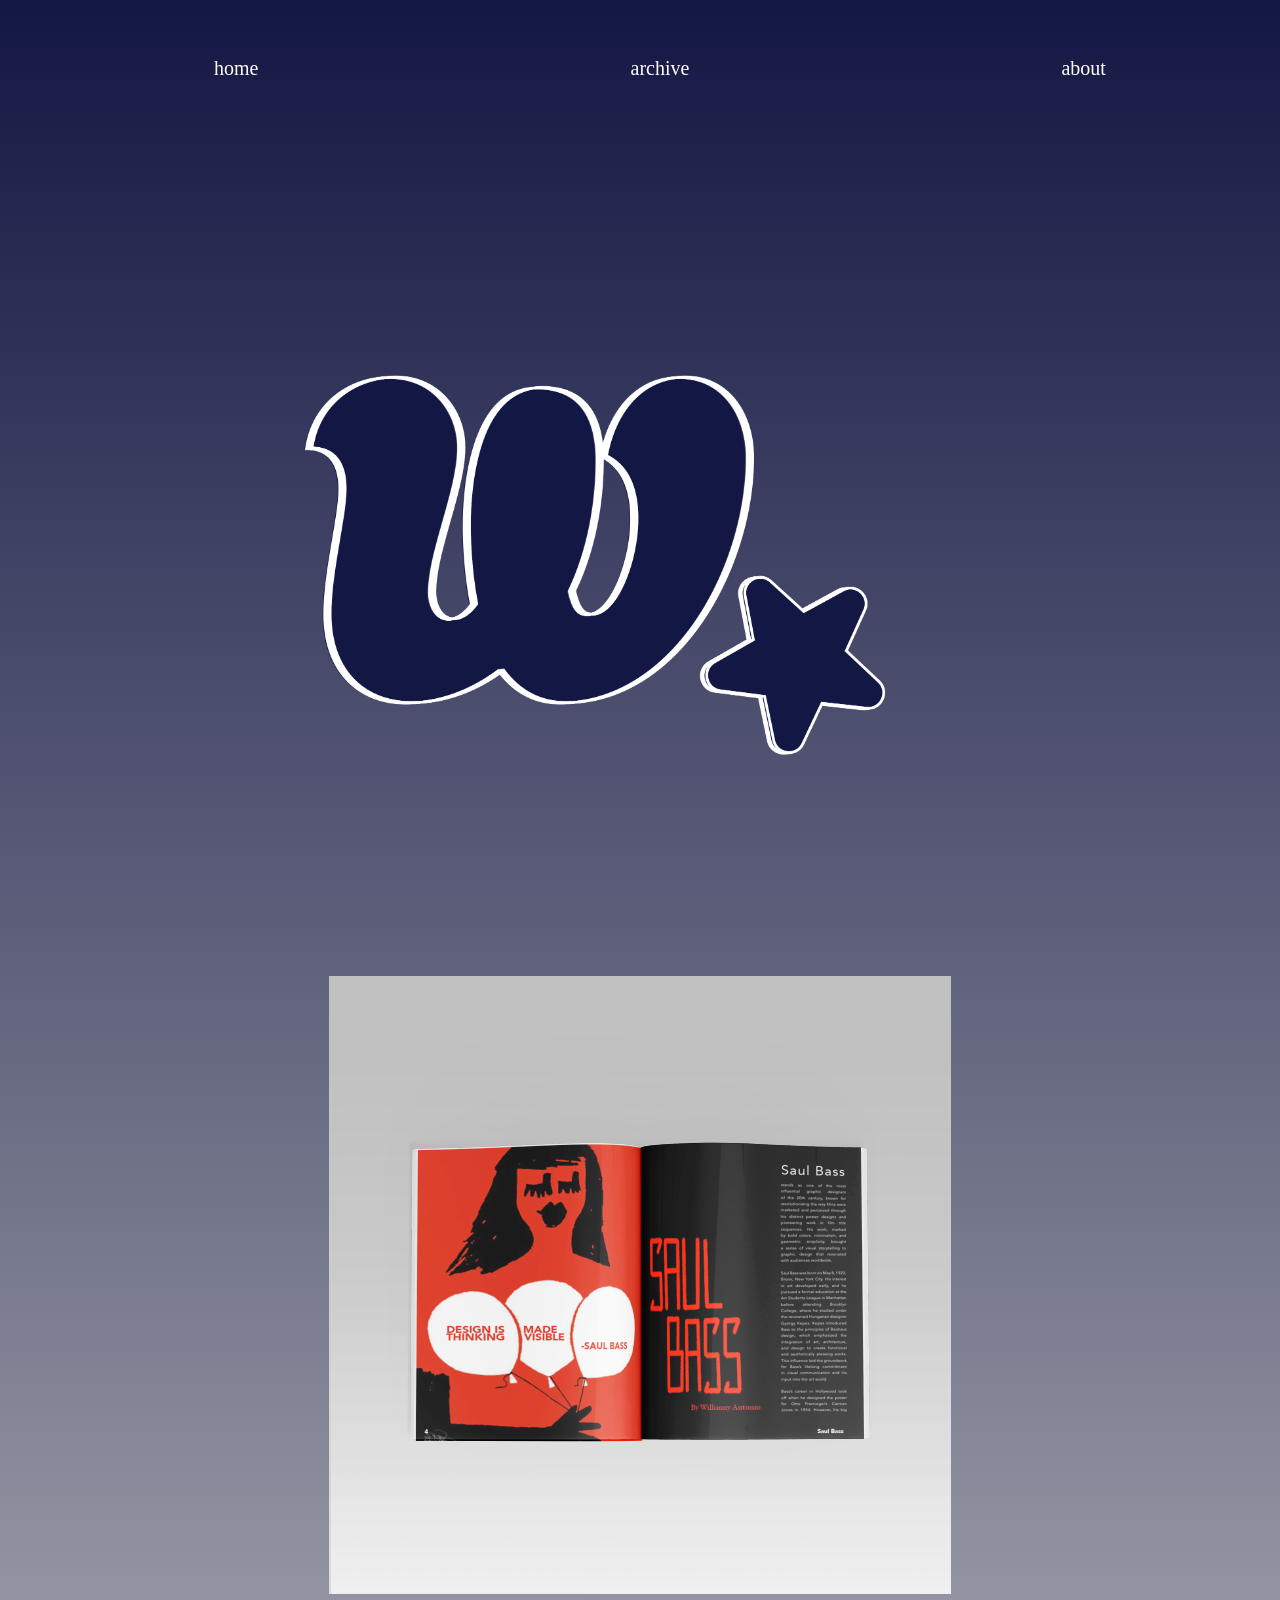
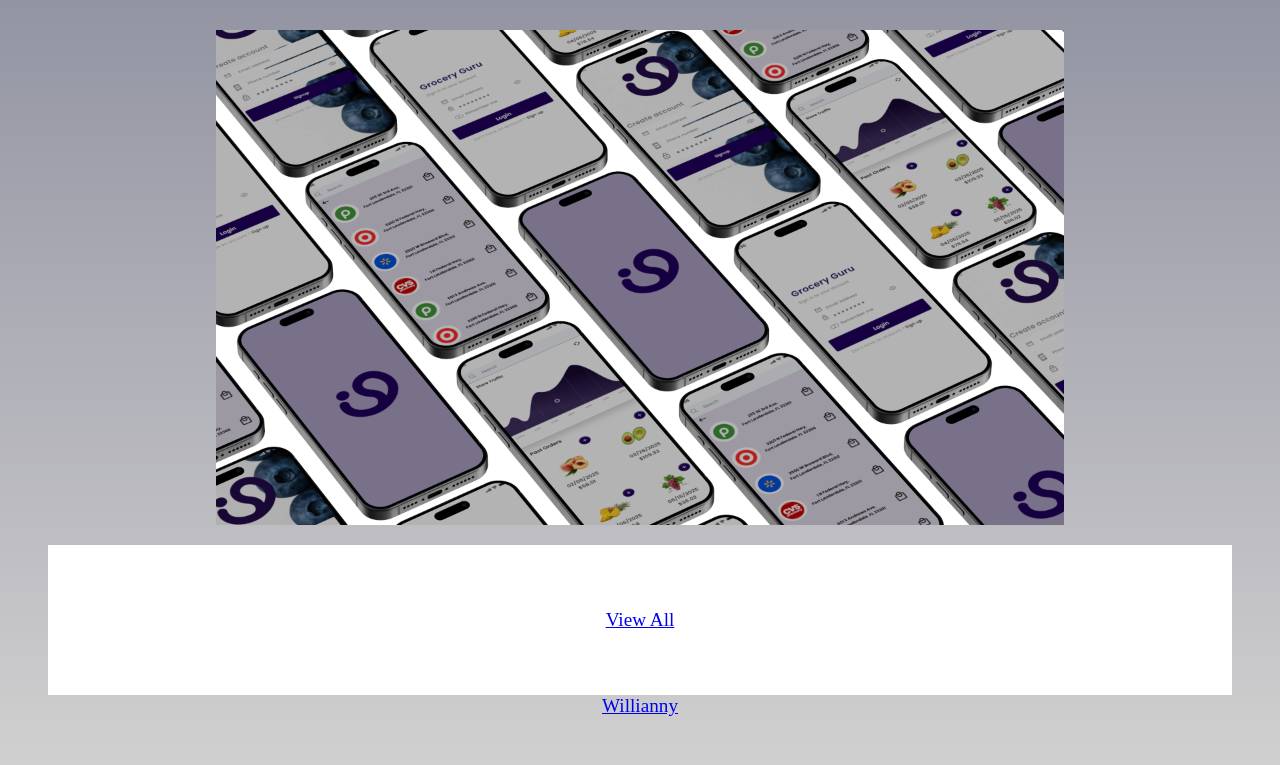
==== index.html @ 67325e10 "Rename Index.html to index.html" ====
<!DOCTYPE html>
<html lang="en">
<head>
    <link rel="stylesheet" href="CSS/style.css">
    <style>
        body {
            background: var(--background-color);
        }
    </style>
    <title>
        Willianny.Art
    </title>
</head>

<body>

    <nav>
    <ul>
        <li><a href="#home">home</a></li>
        <li><a href="index-archive.html">archive</a></li>
        <li><a href="Index-about.html">about</a></li>
    </ul>
    </nav>

    <section id="home">
        <div class="home-archive">

        <div class="Logo">
            <figure>
                    <img src="images/Logo.png" alt="">
            </figure>
        </div>

        <div class="project-1">
                <figure>
                    <img src="images/project1.png" alt="">
                </figure>
        </div>

        <div class="project-2">
            <figure>
                <img src="images/project2.png" alt="">
            </figure>
        </div>

            <div class="view-all">
                <li><a href=index-archive.html>View All</a></li>
            </div>

            <div class="home-about">
                <li><a href=Index-about.html>Willianny</a></li>
            </div>
    </section>
</body>

</html>
---- CSS/style.css ----
* {
    box-sizing: none;
   
}

body {
  --background-color: linear-gradient(#131743,#d0d0d0);
  --margin: 0;
}

/* navigation */

nav {
    position: relative;
    width: 100%;
    height: 100px;
    top: 0;
    font-size: 20px;
    z-index: 1;
}

nav ul {
    display: flex;
    justify-content: space-around;
    align-items: center;
    width: 100%;
    height: 100%;
    margin: 0 10px;
    padding: 10px;
}

nav ul li {
    list-style: none;
}

nav ul li a{
    color: #ffffff;
    font-family: Kodchasan, bold;
    text-decoration: none;
}

nav {
    position: relative;
    width: 100%;
    height: 100px;
    top: 0;
    font-size: 20px;
}

nav ul {
    display: flex;
    justify-content: space-around;
    align-items: center;
    width: 100%;
    height: 100%;
    margin: 0 10px;
    padding: 10px
}

nav ul li {
    list-style: none;
}

nav ul li a{
    color: #ffffff;
    font-family: Kodchasan, bold;
    text-decoration: none;
}


/* This style will only be applied to elements within the Index.html file */
 
    #home .Logo-container {
           position:relative;
        }

    #home .Logo {
        display: flex;
        flex-wrap: wrap;
        justify-content: center;
        align-items: flex-start;
        padding: 40px;
        flex-wrap: wrap;
    }

    #home .Logo img {
       max-width: 100%;
    }
    
    #home .home-archive {
            display: flex;
            flex-wrap: wrap;
            justify-content: center;
            align-items: flex-start;
            padding: 40px;
            flex-wrap: wrap;
        }

    #home .project-1 {
        max-width: 100%;
    }

    #home .project-2{
        max-width: 100%;
    }

    #home .project img {
        width: 100%;
        height: 100%;
        display: block;
    }

  

     #home section.home-about {
    display: flex;
    color: #ffffff;
    text-decoration: none;
    font-size: large;
   }

   .view-all {
    color: #131743;
    font-family: Kodchasan, bold;
    text-decoration: none;
    list-style: none;
    font-size: larger;
   }


    .view-all {
        background: white;
        display: flex;
        justify-content: center;
        align-items: center;
        width: 100%;
        height: 150px;
    }

    .home-about {
    color: white;
    font-family: Kodchasan, bold;
    text-decoration: none;
    list-style: none;
    font-size: larger;
   }

/* home section animation */

.Logo img {
    animation-name: float;
    animation-duration: 1s;
    animation-iteration-count: infinite;
    animation-direction: alternate;
    animation-timing-function: cubic-bezier(.77,.28,.42,.93);
}

@keyframes float {
    0% {
        transform: translateY(-5%)
    }
    100% {
        transform: translateY(5%)
    }
}



    

    
        
    
 






/*This style will only be applied to elements within the index-archive.html file */









/*This style will only be applied to elements within the Index-about.html file */
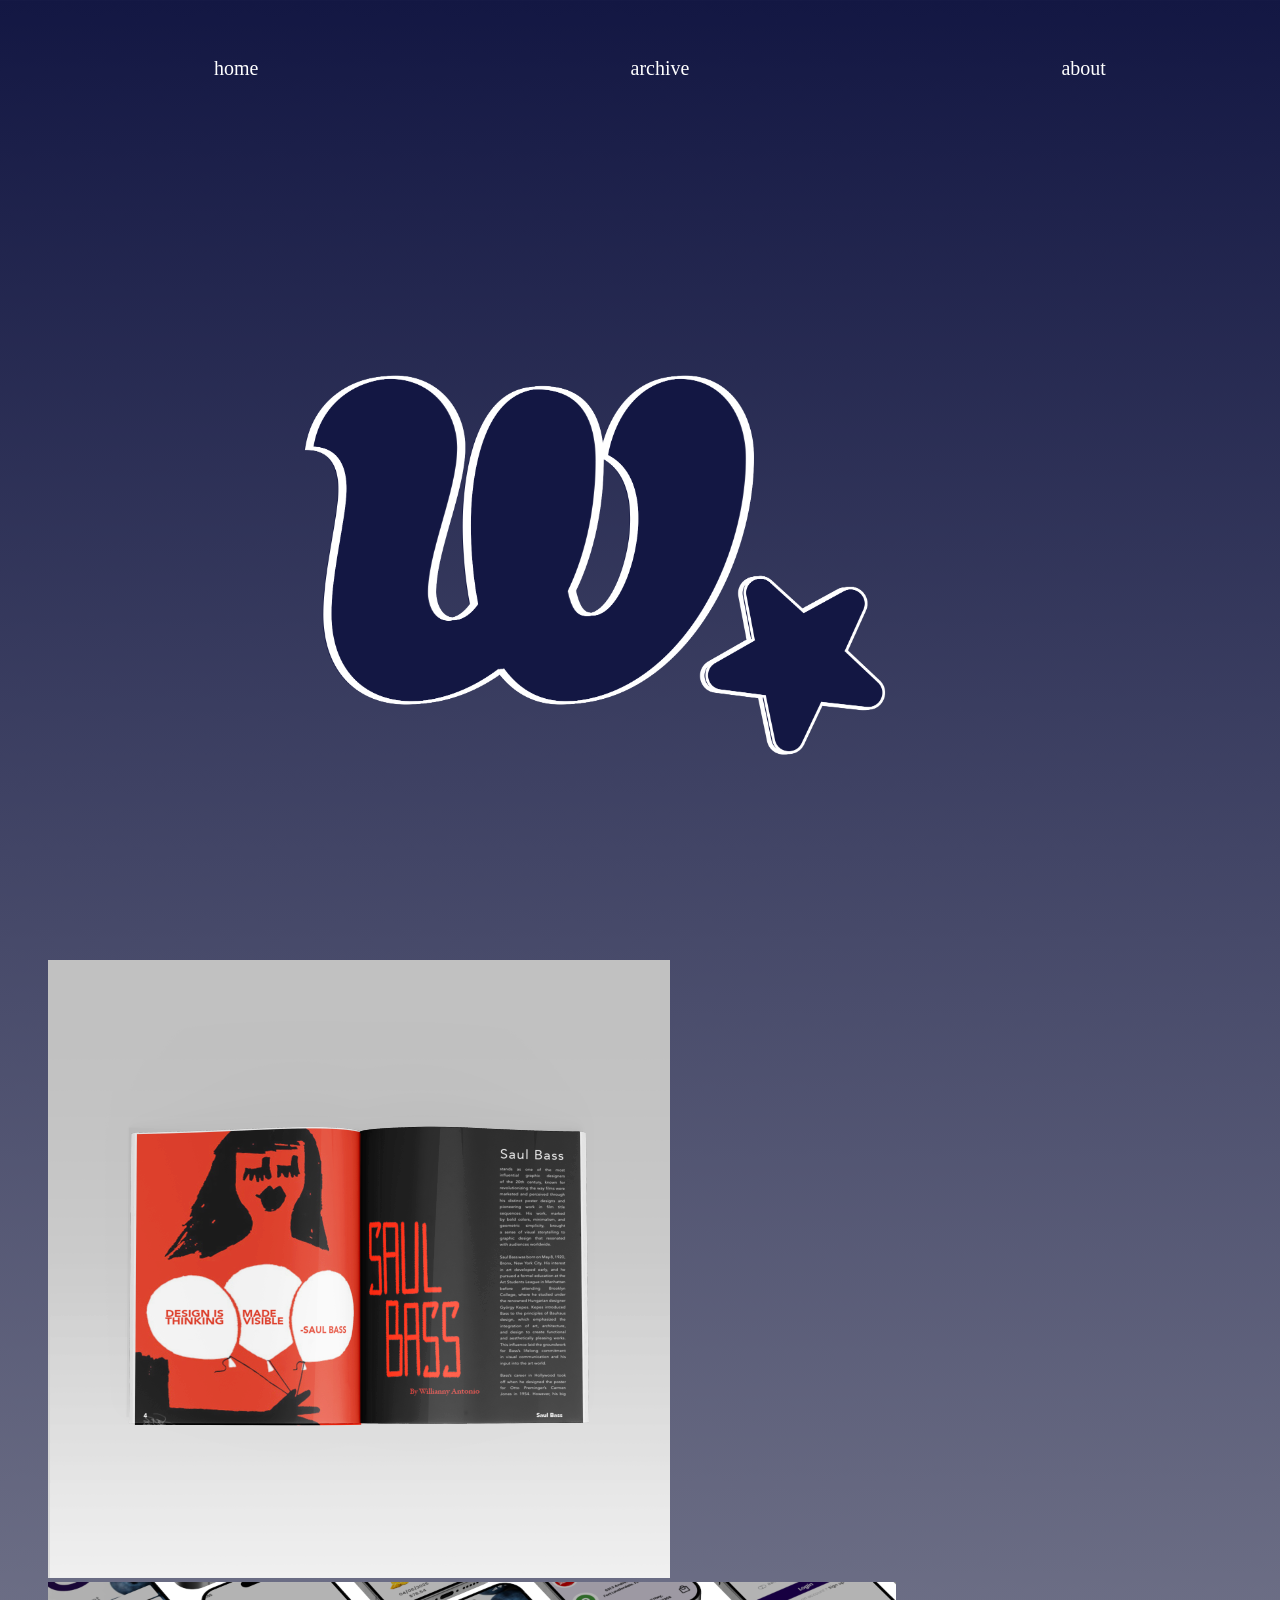
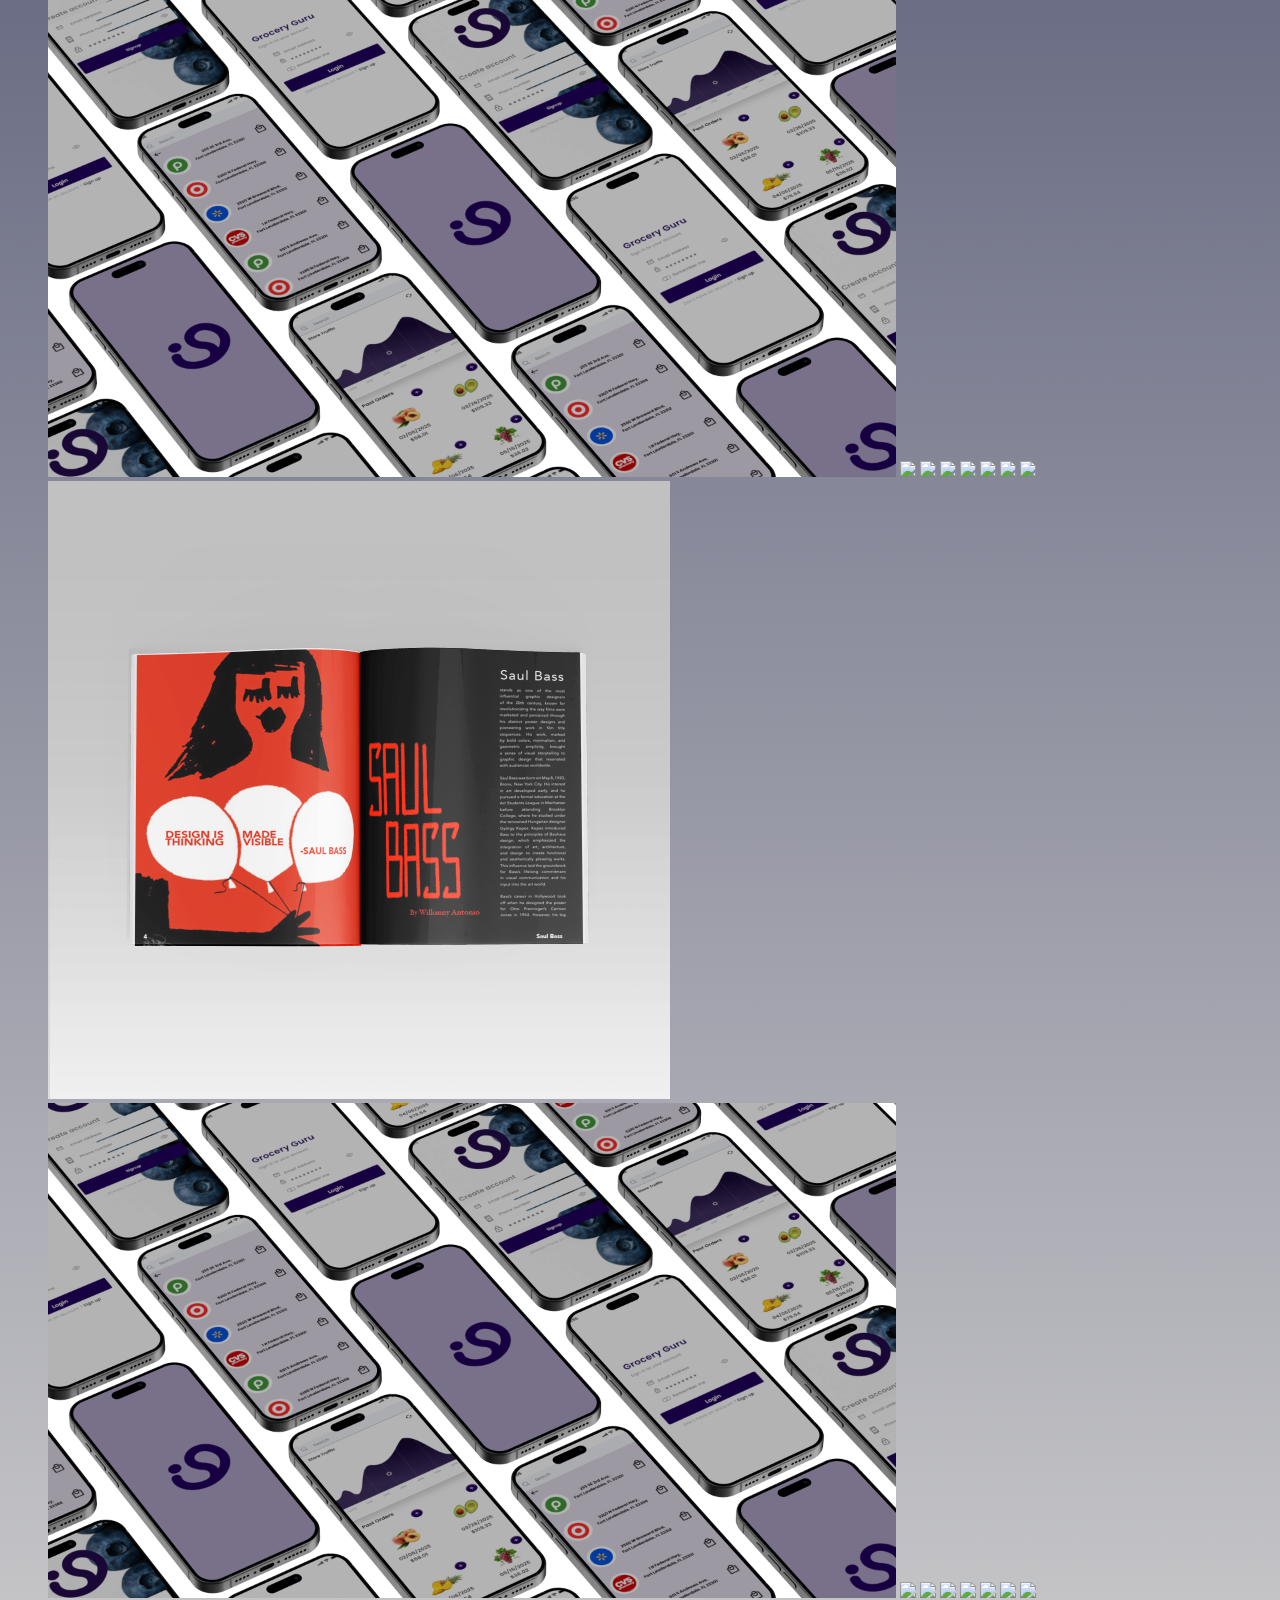
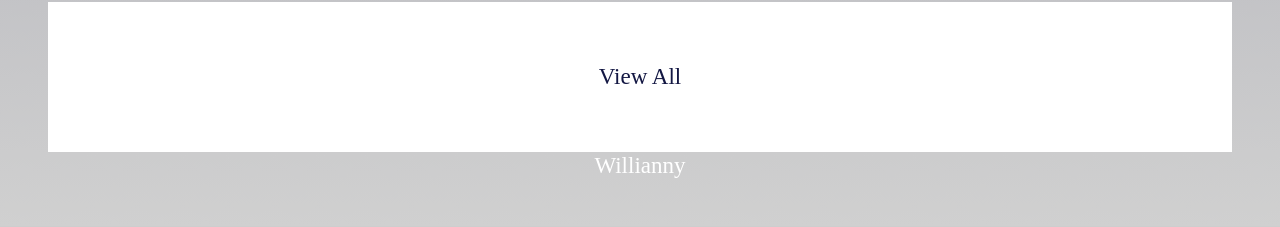
==== commit f5e1351d: "Update index.html" ====
--- a/index.html
+++ b/index.html
@@ -8,7 +8,7 @@
         }
     </style>
     <title>
-        Willianny.Art
+        willianny.com
     </title>
 </head>
 
@@ -31,26 +31,39 @@
             </figure>
         </div>
 
-        <div class="project-1">
-                <figure>
-                    <img src="images/project1.png" alt="">
-                </figure>
+       <div class="carousel">
+        <div class="track">
+         <img src="images/project1.png">
+         <img src="images/project2.png">
+         <img src="images/project3.png">
+         <img src="images/project4.jpg">
+         <img src="images/project5.png">
+         <img src="images/project6.png">
+         <img src="images/project7.png">
+         <img src="images/project8.png">
+         <img src="images/project9.png">
+
+         <img src="images/project1.png">
+         <img src="images/project2.png">
+         <img src="images/project3.png">
+         <img src="images/project4.jpg">
+         <img src="images/project5.png">
+         <img src="images/project6.png">
+         <img src="images/project7.png">
+         <img src="images/project8.png">
+         <img src="images/project9.png">
         </div>
-
-        <div class="project-2">
-            <figure>
-                <img src="images/project2.png" alt="">
-            </figure>
-        </div>
+       </div>
 
             <div class="view-all">
-                <li><a href=index-archive.html>View All</a></li>
+                <a href="index-archive.html" class="view-all">View All</a>
             </div>
 
             <div class="home-about">
-                <li><a href=Index-about.html>Willianny</a></li>
+               <a href="Index-about.html" class="home-about">Willianny</a>
             </div>
     </section>
 </body>
 
+
 </html>
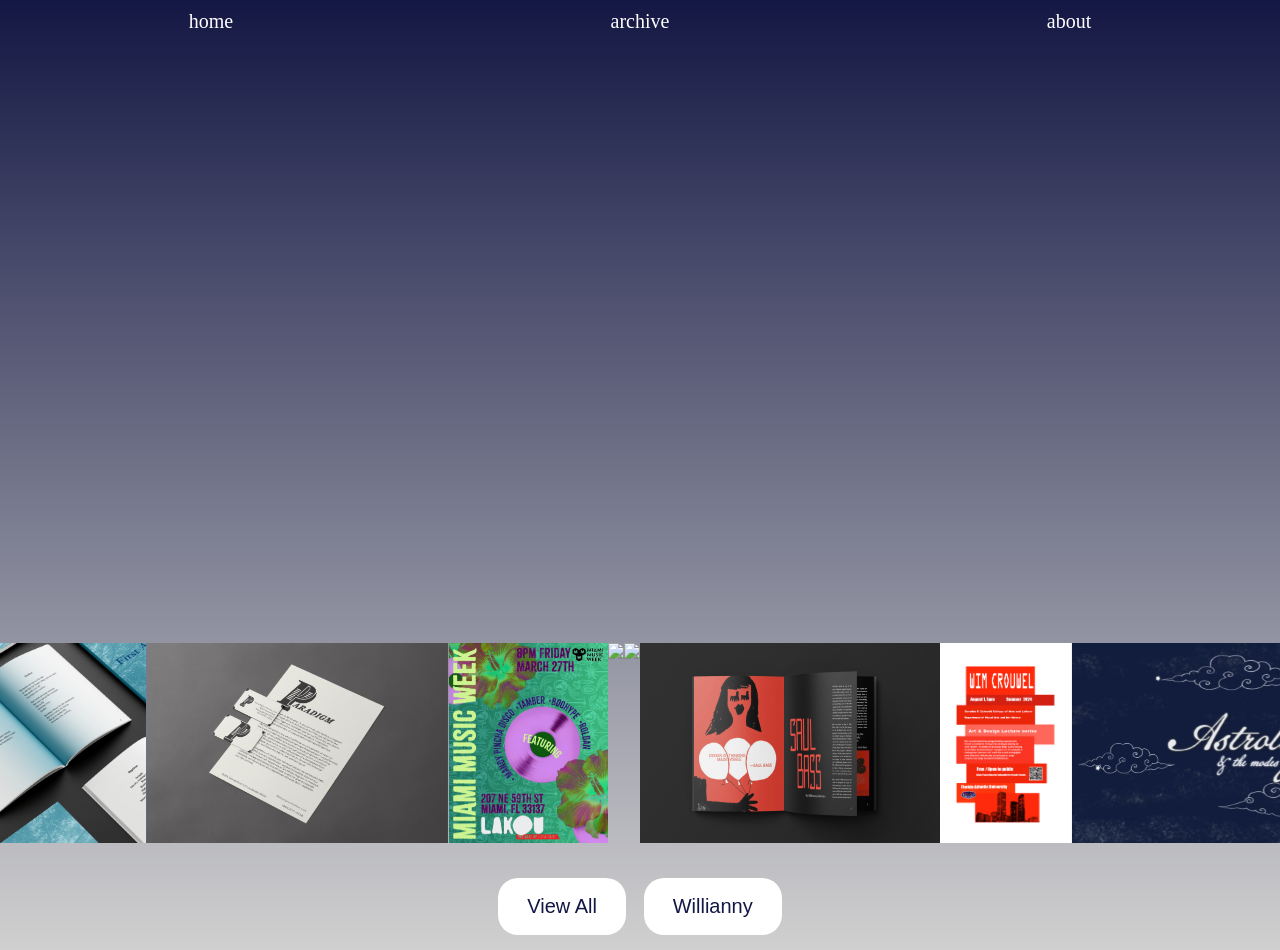
==== commit 344e59e1: "Update index.html" ====
--- a/index.html
+++ b/index.html
@@ -23,13 +23,14 @@
     </nav>
 
     <section id="home">
-        <div class="home-archive">
+      <div class="home-archive">
 
-        <div class="Logo">
-            <figure>
-                    <img src="images/Logo.png" alt="">
-            </figure>
-        </div>
+      <div class="logo">
+       <video autoplay muted playsinline>
+         <source src="images/Logo-animation4.webm" type="video/webm">
+         <img src="images/logo-animation.gif" alt="logo">
+       </video>
+       </div>
 
        <div class="carousel">
         <div class="track">
@@ -42,6 +43,7 @@
          <img src="images/project7.png">
          <img src="images/project8.png">
          <img src="images/project9.png">
+         <img src="images/project10.png">
 
          <img src="images/project1.png">
          <img src="images/project2.png">
@@ -52,6 +54,7 @@
          <img src="images/project7.png">
          <img src="images/project8.png">
          <img src="images/project9.png">
+         <img src="images/project10.png">
         </div>
        </div>
 
--- a/CSS/style.css
+++ b/CSS/style.css
@@ -1,11 +1,11 @@
 * {
-    box-sizing: none;
-   
-}
+    box-sizing: border-box;  
+  }
 
 body {
   --background-color: linear-gradient(#131743,#d0d0d0);
-  --margin: 0;
+  margin: 0;
+  overflow-x: hidden;
 }
 
 /* navigation */
@@ -13,7 +13,8 @@
 nav {
     position: relative;
     width: 100%;
-    height: 100px;
+    height: auto;
+    padding: 10px 0;
     top: 0;
     font-size: 20px;
     z-index: 1;
@@ -23,10 +24,8 @@
     display: flex;
     justify-content: space-around;
     align-items: center;
-    width: 100%;
-    height: 100%;
-    margin: 0 10px;
-    padding: 10px;
+    margin: 0;
+    padding: 0;
 }
 
 nav ul li {
@@ -39,23 +38,6 @@
     text-decoration: none;
 }
 
-nav {
-    position: relative;
-    width: 100%;
-    height: 100px;
-    top: 0;
-    font-size: 20px;
-}
-
-nav ul {
-    display: flex;
-    justify-content: space-around;
-    align-items: center;
-    width: 100%;
-    height: 100%;
-    margin: 0 10px;
-    padding: 10px
-}
 
 nav ul li {
     list-style: none;
@@ -69,123 +51,288 @@
 
 
 /* This style will only be applied to elements within the Index.html file */
+   
+    .image-scroll {
+        display: flex;
+        overflow-x: auto;   /* enables horizontal scroll */
+        gap: 0;
+        padding: 0;
+        scroll-behavior: smooth;
+    }
+
+    .image-scroll::-webkit-scrollbar {
+        display: none;
+    }
+
+    .image-scroll img {
+      width: 25%;          /* 4 images per row */
+      flex-shrink: 0;      /* prevents shrinking */
+     border-radius: 10px;
+    }
+
+
+    #home section.home-about {
+      display: flex;
+      color: #ffffff;
+      text-decoration: none;
+      font-size: large;
+    }
+
+    #home {
+       display:flex;
+       flex-direction: column;
+       align-items: center;
+       text-align: center;
+       margin-top: 0;
+       padding-top: 0px;
+    }
+
+    .view-all,
+    .home-about {
+     color: #131743;
+     font-family: Kodchasan, sans-serif;
+     text-decoration: none; /* removes underline */
+     font-size: 20px;
+     background-color: white;
+     padding: 6px 12px;
+     border-radius: 20px; /* rounded */
+     display: inline-block; /* important */
+     margin: 5px; /* spacing between buttons */
+  
+    }
+
+/* home section animation */
+
+    #home .logo {
+     display: flex;
+     justify-content: center;
+     align-items: center;
+     padding: 0;
+     margin-top: 0px;
+    }
+
+    .logo video {
+     width: 80%;
+     max-width: 1200px;
+    }
+     
+
+    .carousel {
+     overflow: hidden;
+     width: 100%;
+     margin-bottom: 30px;
+    }
+
+    .track {
+     display: flex;
+     gap: 0;
+     width: max-content;
+     animation: scroll 30s linear infinite;
+     animation-delay: 0.1s;
+    }
+
+    .track img {
+     display: block;
+     will-change: transform;
+     width: auto;         /* smaller images */
+     height: 200px;       /* maintain proportions */
+     max-height: 300px;  /* optional height limit */ 
+     flex-shrink: 0;
+     border-radius: 0;
+    }
+
+    @keyframes scroll {
+     from {
+     transform: translate3d(0, 0, 0);
+     }
+     to {
+     transform: translate3d(-50%, 0, 0);
+     }
+    }
+    
+   .carousel:hover .track {
+     animation-play-state: paused;
+    }
+
+    
+
+     
+
+/*This style will only be applied to elements within the index-archive.html file */
+    
+  /* Make the archive section flex column */
+   #archive {
+     display: flex;
+     flex-direction: column;
+     gap: 40px; /* space between each project */
+     padding: 40px 20px;
+     align-items: center;
+    }
+
+ /* Each pair of image + text */
+   .project {
+     display: flex;
+     align-items: flex-start;
+     gap: 40px;
+     width: 100%;
+     max-width: 1200px;
+     margin: 0 auto;
+     }
+
+
+/* Alternate every other project */
+  .project:nth-child(even) {
+     flex-direction: row-reverse;
+  }
+
+ /* Style images */
+    #archive > div figure {
+     flex: 1 1 900px;
+     margin: 0;
+    }
+
+    #archive > div figure img {
+     width: 100%;
+     border-radius: 10px;
+    }
+
+ /* Style text */
+    #archive > div h1 {
+     font-family: Kodchasan, sans-serif;
+     color: #ffffff;
+     font-size: 28px;
+     margin-bottom: 10px;
+    }
+
+     #archive > div p {
+     font-family: Kodchasan, sans-serif;
+     color: #ffffff;
+     font-size: 16px;
+     line-height: 1.6;
+     margin: 0;
+    }
+
+   .project figure {
+       margin: 0;
+       line-height: 0;
+       overflow: hidden;
+    }
+
+    .project img {
+      display: block;
+      max-width: 60ch;
+    }
+
+  .project-text h1 {
+   margin-top: 0;
+   flex: 0 0 40%;   /* text always gets 40% */
+   min-width: 300px;  
+   
+  }
+
+  .project-text p {
+   margin-top: 10px;
+   flex: 0 0 40%;   /* text always gets 40% */
+   min-width: 500px;
+   overflow-wrap: break-word;
+   max-width: 60ch;
+  
+  }
+
+
+
+ /* Buttons at the bottom */
+.archive-buttons {
+  display: flex;
+  justify-content: center;
+  gap: 20px;
+  margin-top: 50px;
+}
+
+.archive-buttons a {
+  color: #131743;
+  font-family: Kodchasan, sans-serif;
+  font-size: 20px;
+  text-decoration: none;
+  background-color: white;
+  padding: 6px 12px;
+  border-radius: 20px;
+  display: inline-block;
+  margin: 5px;
+}
+
+ /* Responsive: stack on small screens */
+    @media (max-width: 768px) {
+    #archive {
+     grid-template-columns: 1fr; /* single column on mobile */
+     }
+    #archive > div {
+     grid-column: 1 !important;
+    }
+    }
  
-    #home .Logo-container {
-           position:relative;
-        }
-
-    #home .Logo {
-        display: flex;
-        flex-wrap: wrap;
-        justify-content: center;
-        align-items: flex-start;
-        padding: 40px;
-        flex-wrap: wrap;
-    }
-
-    #home .Logo img {
-       max-width: 100%;
-    }
-    
-    #home .home-archive {
-            display: flex;
-            flex-wrap: wrap;
-            justify-content: center;
-            align-items: flex-start;
-            padding: 40px;
-            flex-wrap: wrap;
-        }
-
-    #home .project-1 {
-        max-width: 100%;
-    }
-
-    #home .project-2{
-        max-width: 100%;
-    }
-
-    #home .project img {
-        width: 100%;
-        height: 100%;
-        display: block;
-    }
-
-  
-
-     #home section.home-about {
-    display: flex;
-    color: #ffffff;
-    text-decoration: none;
-    font-size: large;
-   }
-
-   .view-all {
-    color: #131743;
-    font-family: Kodchasan, bold;
-    text-decoration: none;
-    list-style: none;
-    font-size: larger;
-   }
-
-
-    .view-all {
-        background: white;
-        display: flex;
-        justify-content: center;
-        align-items: center;
-        width: 100%;
-        height: 150px;
-    }
-
-    .home-about {
-    color: white;
-    font-family: Kodchasan, bold;
-    text-decoration: none;
-    list-style: none;
-    font-size: larger;
-   }
-
-/* home section animation */
-
-.Logo img {
-    animation-name: float;
-    animation-duration: 1s;
-    animation-iteration-count: infinite;
-    animation-direction: alternate;
-    animation-timing-function: cubic-bezier(.77,.28,.42,.93);
-}
-
-@keyframes float {
-    0% {
-        transform: translateY(-5%)
-    }
-    100% {
-        transform: translateY(5%)
-    }
-}
-
-
-
-    
-
-    
-        
-    
- 
-
-
-
-
-
-
-/*This style will only be applied to elements within the index-archive.html file */
-
-
-
-
-
-
-
-
-
-/*This style will only be applied to elements within the Index-about.html file */+
+/*This style will only be applied to elements within the Index-about.html file */
+
+  .about-container {
+     display: flex;
+     align-items: flex-start;   /* vertically aligns text with image */
+     justify-content: center;
+     gap: 40px;             /* 👈 space between image and text */
+     padding: 60px 40px;    /* 👈 breathing room around everything */
+     flex-wrap: wrap;       /* makes it responsive on small screens */
+  }
+ /* Left column (image + contact stacked) */
+  .image-column {
+     display: flex;
+     flex-direction: column;
+     align-items: flex-start;
+     gap: 20px; /* space between image and contact */
+  }
+
+    body {
+     margin: 0;
+     font-family: Kodchasan, sans-serif;
+     color: #ffffff;
+     font-size: 28px;
+     margin-bottom: 10px;
+  }
+
+   figure {
+     margin: 0;
+     display: flex;
+     justify-content: left;
+  }
+
+  figure img {
+     width: 100%;
+     max-width: 500px;  /* 👈 controls how big it can get */
+     height: auto;
+     display: block;
+     border-radius: 10px;
+  }
+
+/* Contact styling */
+  .contact {
+     font-size: 16px;
+    line-height: 1.4;
+  }
+
+  .contact a {
+     color: white;
+     text-decoration: none;
+  }
+
+   .contact a:hover {
+     text-decoration: underline;
+  }
+
+
+/* Style the text section */
+   .description {
+     max-width: 800px;
+     margin: 40px auto; /* centers it and adds space */
+     padding: 0 20px;
+     line-height: 1.6;
+     font-size: 16px;
+  }
